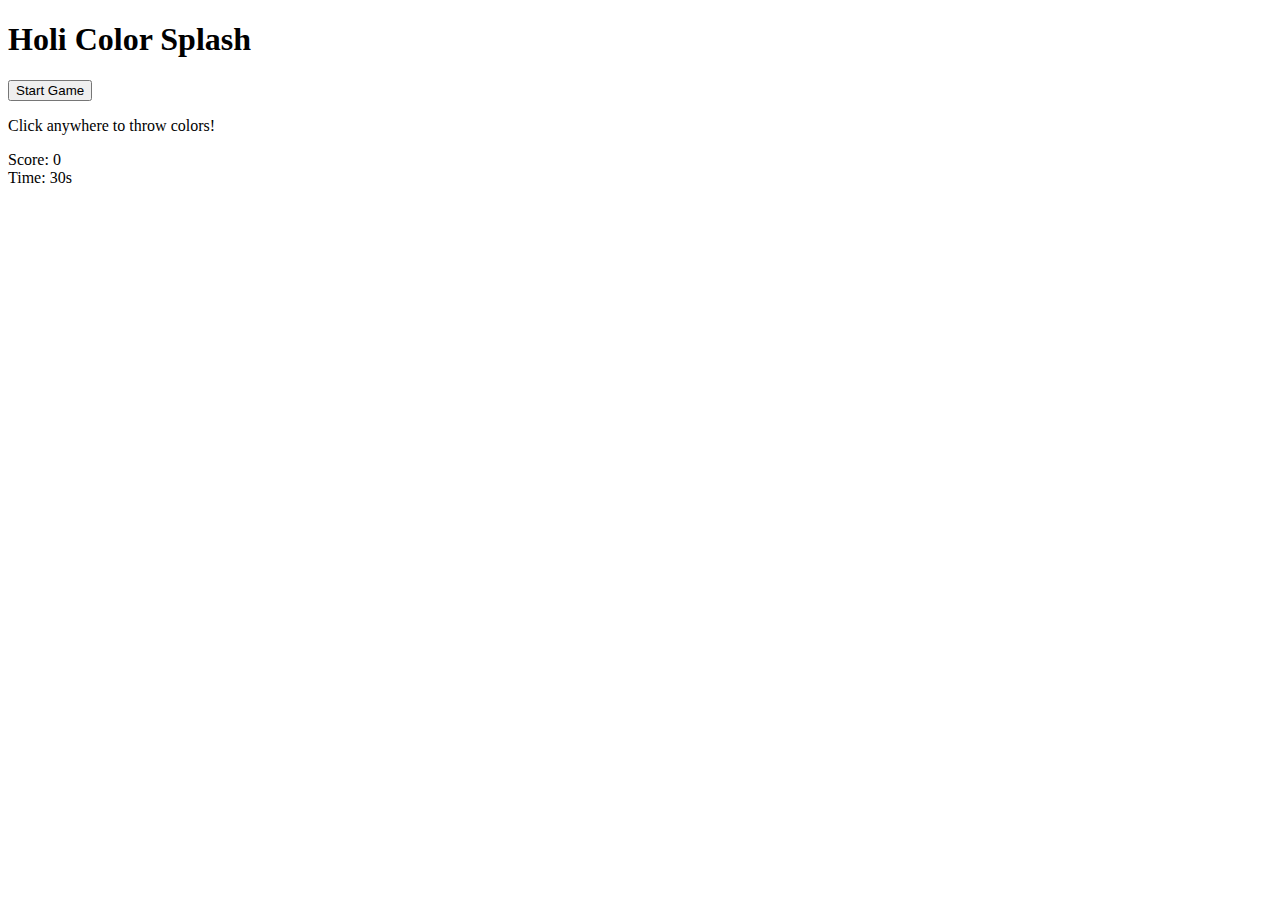
==== games.html @ dc71ef1c "added games files" ====
<!DOCTYPE html>
<html lang="en">
<head>
    <meta charset="UTF-8">
    <meta name="viewport" content="width=device-width, initial-scale=1.0">
    <title>Holi Color Splash Game</title>
    <link rel="stylesheet" href="/css/games.css">
</head>
<body>
    <div class="game-container">
        <div class="overlay" id="startScreen">
            <h1>Holi Color Splash</h1>
            <button id="startButton">Start Game</button>
            <p>Click anywhere to throw colors!</p>
        </div>
        
        <div class="game-stats">
            <div class="score">Score: <span id="scoreValue">0</span></div>
            <div class="time">Time: <span id="timeValue">30</span>s</div>
        </div>
        
        <canvas id="gameCanvas"></canvas>
        
        <div class="overlay" id="gameOverScreen" style="display: none;">
            <h2>Game Over!</h2>
            <p>Final Score: <span id="finalScore">0</span></p>
            <button id="restartButton">Play Again</button>
        </div>
    </div>
    <script src="/js/games.js"></script>
</body>
</html>
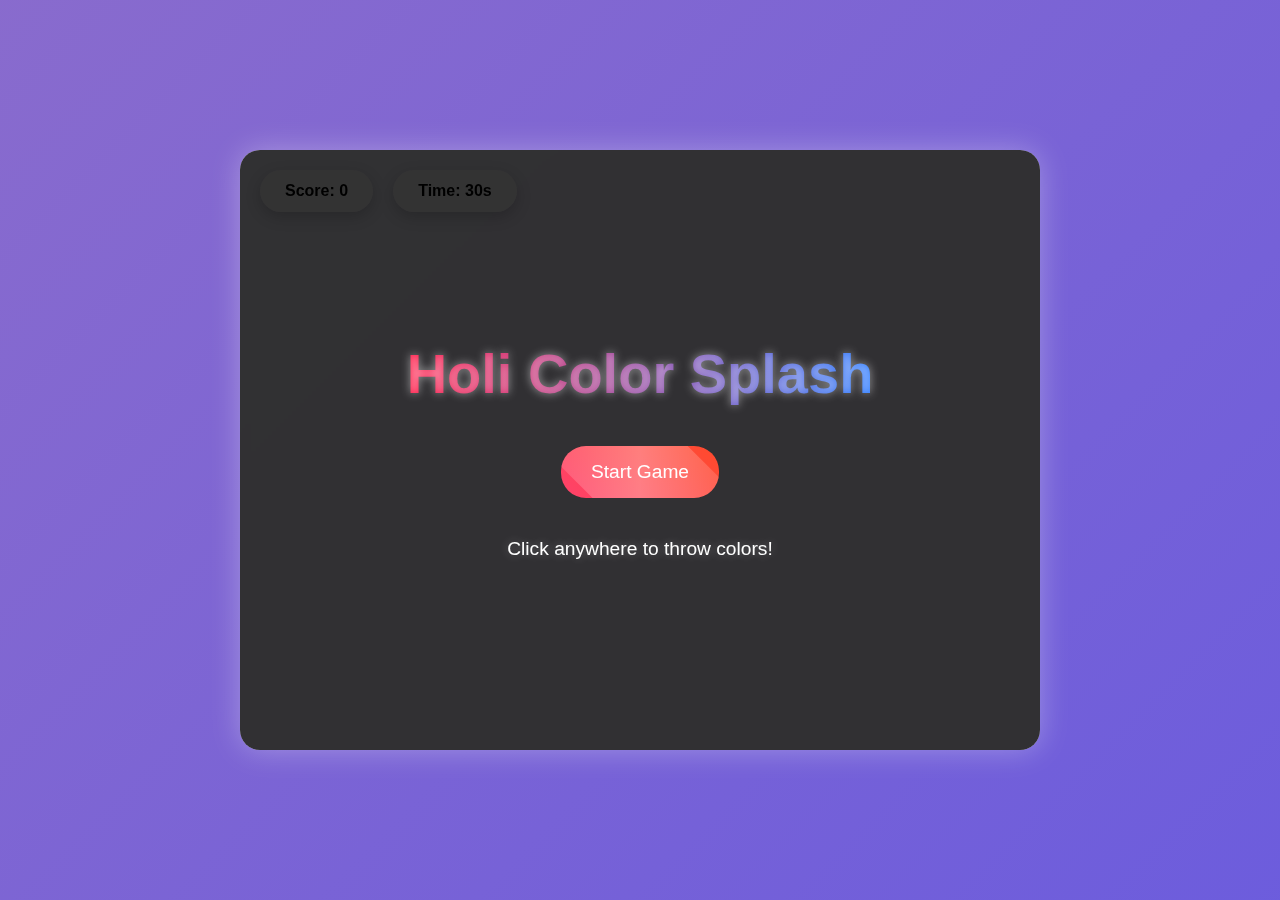
==== commit 073d21e5: "fixed games section" ====
--- a/games.html
+++ b/games.html
@@ -4,7 +4,7 @@
     <meta charset="UTF-8">
     <meta name="viewport" content="width=device-width, initial-scale=1.0">
     <title>Holi Color Splash Game</title>
-    <link rel="stylesheet" href="/css/games.css">
+    <link rel="stylesheet" href="games.css">
 </head>
 <body>
     <div class="game-container">
@@ -27,6 +27,6 @@
             <button id="restartButton">Play Again</button>
         </div>
     </div>
-    <script src="/js/games.js"></script>
+    <script src="games.js"></script>
 </body>
 </html>--- a/games.css
+++ b/games.css
@@ -0,0 +1,185 @@
+* {
+    margin: 0;
+    padding: 0;
+    box-sizing: border-box;
+}
+
+body {
+    background: url('https://images.unsplash.com/photo-1602631985686-1bb0e6a8696e?auto=format&fit=crop&q=80') center/cover no-repeat fixed;
+    min-height: 100vh;
+    display: flex;
+    justify-content: center;
+    align-items: center;
+    font-family: 'Arial', sans-serif;
+    position: relative;
+}
+
+body::before {
+    content: '';
+    position: fixed;
+    top: 0;
+    left: 0;
+    width: 100%;
+    height: 100%;
+    background: linear-gradient(135deg, rgba(107, 70, 193, 0.8) 0%, rgba(72, 52, 212, 0.8) 100%);
+    z-index: -1;
+}
+
+.game-container {
+    position: relative;
+    width: 800px;
+    height: 600px;
+    box-shadow: 0 0 30px rgba(255, 255, 255, 0.3);
+    border-radius: 20px;
+    overflow: hidden;
+    animation: containerFloat 3s ease-in-out infinite;
+    backdrop-filter: blur(5px);
+    background: rgba(255, 255, 255, 0.1);
+}
+
+@keyframes containerFloat {
+    0%, 100% { transform: translateY(0); }
+    50% { transform: translateY(-10px); }
+}
+
+canvas {
+    background: rgba(255, 255, 255, 0.9);
+}
+
+.overlay {
+    position: absolute;
+    top: 0;
+    left: 0;
+    width: 100%;
+    height: 100%;
+    background: rgba(0, 0, 0, 0.8);
+    display: flex;
+    flex-direction: column;
+    justify-content: center;
+    align-items: center;
+    color: white;
+    z-index: 10;
+    animation: fadeIn 0.5s ease-out;
+}
+
+@keyframes fadeIn {
+    from { opacity: 0; }
+    to { opacity: 1; }
+}
+
+h1 {
+    font-size: 3.5em;
+    margin-bottom: 20px;
+    color: #fff;
+    text-shadow: 0 0 10px rgba(255, 255, 255, 0.5);
+    animation: titleGlow 2s infinite alternate, titleFloat 3s ease-in-out infinite;
+    background: linear-gradient(90deg, #FF1744, #2979FF, #00E676, #FFEA00, #FF9100);
+    -webkit-background-clip: text;
+    background-clip: text;
+    -webkit-text-fill-color: transparent;
+    background-size: 400% 400%;
+    animation: titleGlow 2s infinite alternate, titleFloat 3s ease-in-out infinite, gradient 8s linear infinite;
+}
+
+@keyframes titleGlow {
+    from {
+        text-shadow: 0 0 10px rgba(255, 255, 255, 0.5);
+    }
+    to {
+        text-shadow: 0 0 20px rgba(255, 255, 255, 0.8),
+                     0 0 30px rgba(255, 0, 255, 0.6),
+                     0 0 40px rgba(255, 0, 0, 0.4);
+    }
+}
+
+@keyframes titleFloat {
+    0%, 100% { transform: translateY(0); }
+    50% { transform: translateY(-10px); }
+}
+
+@keyframes gradient {
+    0% { background-position: 0% 50%; }
+    50% { background-position: 100% 50%; }
+    100% { background-position: 0% 50%; }
+}
+
+button {
+    padding: 15px 30px;
+    font-size: 1.2em;
+    background: linear-gradient(45deg, #ff416c, #ff4b2b);
+    border: none;
+    border-radius: 25px;
+    color: white;
+    cursor: pointer;
+    margin: 20px 0;
+    transition: all 0.3s ease;
+    position: relative;
+    overflow: hidden;
+}
+
+button::before {
+    content: '';
+    position: absolute;
+    top: -50%;
+    left: -50%;
+    width: 200%;
+    height: 200%;
+    background: linear-gradient(45deg, transparent, rgba(255, 255, 255, 0.3), transparent);
+    transform: rotate(45deg);
+    animation: buttonShine 3s infinite;
+}
+
+@keyframes buttonShine {
+    0% { transform: translateX(-100%) rotate(45deg); }
+    100% { transform: translateX(100%) rotate(45deg); }
+}
+
+button:hover {
+    transform: scale(1.05) translateY(-3px);
+    box-shadow: 0 10px 20px rgba(255, 65, 108, 0.3);
+}
+
+.game-stats {
+    position: absolute;
+    top: 20px;
+    left: 20px;
+    z-index: 5;
+    display: flex;
+    gap: 20px;
+}
+
+.score, .time {
+    background: rgba(255, 255, 255, 0.9);
+    padding: 12px 25px;
+    border-radius: 25px;
+    font-weight: bold;
+    box-shadow: 0 5px 15px rgba(0, 0, 0, 0.2);
+    transition: transform 0.3s ease;
+    animation: statsFloat 3s ease-in-out infinite;
+}
+
+.score {
+    animation-delay: 0s;
+}
+
+.time {
+    animation-delay: 0.5s;
+}
+
+@keyframes statsFloat {
+    0%, 100% { transform: translateY(0); }
+    50% { transform: translateY(-5px); }
+}
+
+#startScreen p {
+    font-size: 1.2em;
+    margin-top: 20px;
+    text-align: center;
+    animation: instructionsPulse 2s infinite;
+    text-shadow: 0 0 10px rgba(255, 255, 255, 0.3);
+}
+
+@keyframes instructionsPulse {
+    0%, 100% { opacity: 1; }
+    50% { opacity: 0.7; }
+}